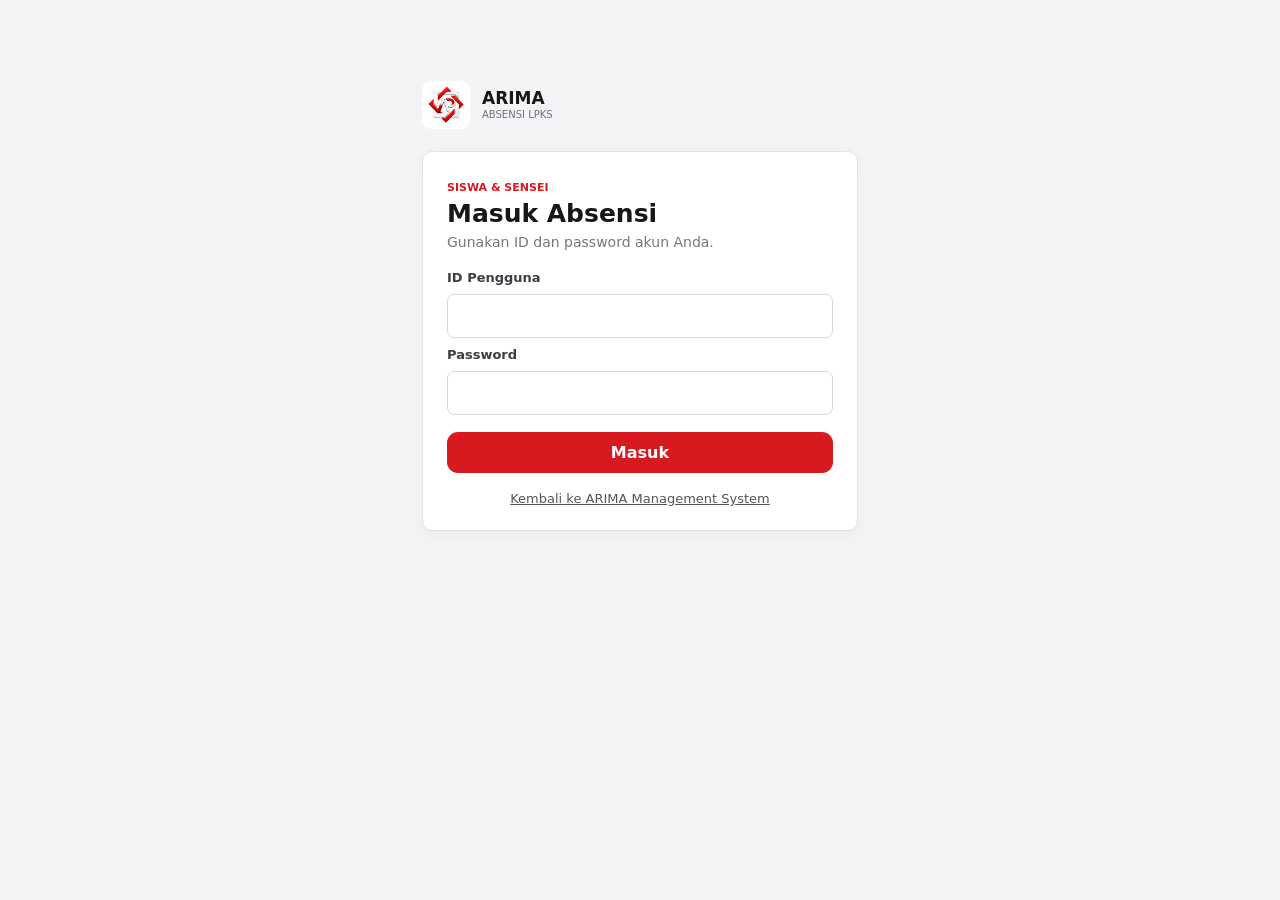
==== attendance.html @ 13499b3e "Add standalone attendance and student invoice sharing" ====
<!doctype html>
<html lang="id">
<head>
<meta charset="utf-8">
<meta name="viewport" content="width=device-width,initial-scale=1">
<title>Absensi — LPKS Arima Persada</title>
<link rel="icon" href="assets/logo.webp">
<link rel="stylesheet" href="css/style.css?v=20261002.10">
</head>
<body class="attendance-app">
<main id="attendance-root"></main>
<script src="js/config.js"></script>
<script>window.ARIMA_TOKEN_KEY = "ARIMA_ATTENDANCE_TOKEN";</script>
<script src="js/api.js?v=20261002.10"></script>
<script src="js/attendance.js?v=20261002.2"></script>
</body>
</html>
---- css/style.css ----
:root{--bg:#0b0b0c;--panel:#151517;--panel2:#1d1d20;--text:#f6f6f6;--muted:#a8a8ad;--line:#303035;--accent:#d71920;--white:#fff;--shadow:0 18px 50px rgba(0,0,0,.25);font-family:Inter,ui-sans-serif,system-ui,-apple-system,BlinkMacSystemFont,"Segoe UI",sans-serif}
*{box-sizing:border-box}body{margin:0;background:#f5f5f5;color:#171717}button,input,select,textarea{font:inherit}.hidden{display:none!important}.muted,.tiny{color:var(--muted)}.tiny{font-size:12px;line-height:1.5}.login-page{min-height:100vh;display:grid;place-items:center;background:radial-gradient(circle at 80% 10%,#303034 0,#111113 38%,#070708 100%);padding:24px}.login-card{width:min(440px,100%);background:rgba(22,22,24,.96);border:1px solid #353539;border-radius:24px;padding:36px;box-shadow:var(--shadow);color:var(--text)}.brand-logo{width:96px;height:96px;object-fit:contain;display:block;margin:0 auto 18px}.eyebrow{font-size:11px;letter-spacing:.16em;text-align:center;color:#bbb;text-transform:uppercase}.login-card h1{text-align:center;margin:8px 0;font-size:30px}.login-card p{text-align:center}.login-card form{display:grid;gap:16px;margin-top:26px}.login-card label{font-size:13px;color:#ddd;display:grid;gap:7px}.login-card input,.field input,.field select,.field textarea{width:100%;border:1px solid var(--line);background:#101012;color:var(--text);border-radius:11px;padding:12px 13px;outline:none}.login-card input:focus,.field input:focus,.field select:focus,.field textarea:focus{border-color:#666}.btn{border:0;border-radius:11px;padding:11px 15px;cursor:pointer;font-weight:700}.btn-primary{background:var(--accent);color:white}.btn-dark{background:#202024;color:#fff}.btn-light{background:#fff;color:#111;border:1px solid #ddd}.btn-danger{background:#8d1015;color:#fff}.alert{padding:11px 13px;border-radius:10px;font-size:13px}.error{background:#3b1114;color:#ffb7bb;border:1px solid #6b1d22}
.shell{min-height:100vh;display:grid;grid-template-columns:245px 1fr}.sidebar{background:var(--bg);color:var(--text);padding:20px 14px;position:sticky;top:0;height:100vh}.side-brand{display:flex;gap:10px;align-items:center;padding:6px 8px 22px}.side-brand img{width:44px;height:44px;object-fit:contain}.side-brand strong{font-size:13px;line-height:1.15}.nav{display:grid;gap:5px}.nav a{color:#c7c7ca;text-decoration:none;padding:11px 12px;border-radius:9px;font-size:14px}.nav a:hover,.nav a.active{background:#202024;color:#fff}.main{min-width:0}.topbar{height:70px;background:#fff;border-bottom:1px solid #e7e7e7;display:flex;align-items:center;justify-content:space-between;padding:0 28px;position:sticky;top:0;z-index:5}.content{padding:28px;max-width:1500px}.page-title{display:flex;justify-content:space-between;gap:15px;align-items:center;margin-bottom:22px}.page-title h1{margin:0;font-size:26px}.page-title p{margin:4px 0 0;color:#777}.cards{display:grid;grid-template-columns:repeat(4,minmax(0,1fr));gap:15px}.card{background:#fff;border:1px solid #e5e5e5;border-radius:16px;padding:18px;box-shadow:0 5px 20px rgba(0,0,0,.03)}.metric{font-size:29px;font-weight:800;margin-top:8px}.section{margin-top:22px}.section-head{display:flex;align-items:center;justify-content:space-between;margin-bottom:12px}.section-head h2{font-size:17px;margin:0}.table-wrap{overflow:auto;background:#fff;border:1px solid #e5e5e5;border-radius:15px}.table{width:100%;border-collapse:collapse;min-width:760px}.table th,.table td{text-align:left;padding:12px 13px;border-bottom:1px solid #eee;font-size:13px}.table th{background:#fafafa;font-size:11px;text-transform:uppercase;letter-spacing:.05em;color:#666}.badge{display:inline-flex;padding:5px 8px;border-radius:99px;background:#eee;font-size:11px;font-weight:700}.toolbar{display:flex;gap:9px;flex-wrap:wrap}.modal-backdrop{position:fixed;inset:0;background:rgba(0,0,0,.55);display:grid;place-items:center;padding:18px;z-index:20}.modal{width:min(700px,100%);background:#fff;border-radius:18px;padding:22px;max-height:90vh;overflow:auto}.form-grid{display:grid;grid-template-columns:repeat(2,minmax(0,1fr));gap:13px}.field{display:grid;gap:6px}.field label{font-size:12px;font-weight:700;color:#555}.field.full{grid-column:1/-1}.modal-actions{display:flex;justify-content:flex-end;gap:8px;margin-top:20px}.toast{position:fixed;right:20px;bottom:20px;background:#111;color:#fff;padding:12px 15px;border-radius:10px;z-index:30}
@media(max-width:1000px){.cards{grid-template-columns:repeat(2,1fr)}}@media(max-width:760px){.shell{grid-template-columns:1fr}.sidebar{position:static;height:auto}.nav{grid-template-columns:repeat(2,1fr)}.topbar{padding:0 16px}.content{padding:18px}.cards{grid-template-columns:1fr}.form-grid{grid-template-columns:1fr}.field.full{grid-column:auto}.page-title{align-items:flex-start;flex-direction:column}}

.arima-layout{min-height:100vh;display:grid;grid-template-columns:245px minmax(0,1fr)}
.sidebar{display:flex;flex-direction:column;min-width:0}
.sidebar-brand{padding:6px 8px 22px}
.brand-title{font-size:18px;font-weight:800}
.brand-subtitle{font-size:12px;color:var(--muted)}
.sidebar-nav{display:grid;gap:5px}
.nav-item{display:flex;align-items:center;gap:10px;width:100%;padding:11px 12px;border:0;border-radius:9px;background:transparent;color:#c7c7ca;text-align:left;font-size:14px;cursor:pointer}
.nav-item:hover,.nav-item.active{background:#202024;color:#fff}
.nav-icon{flex:0 0 22px;text-align:center}
.sidebar-footer{margin-top:auto;padding-top:18px}
.main-area{display:flex;flex-direction:column;min-width:0;min-height:100vh;background:#f5f5f5}
.page-content{width:100%;max-width:1500px;padding:28px;flex:1}
.icon-button{border:0;background:transparent;padding:8px;cursor:pointer}
.table-wrap .data-table{width:100%;border-collapse:collapse;min-width:760px}
.data-table th,.data-table td{text-align:left;padding:12px 13px;border-bottom:1px solid #eee;font-size:13px}
.data-table th{background:#fafafa;font-size:11px;text-transform:uppercase;color:#666}
@media(max-width:760px){.arima-layout{grid-template-columns:1fr}.sidebar{position:static;height:auto}.sidebar-nav{grid-template-columns:repeat(2,minmax(0,1fr))}.sidebar-footer{margin-top:12px}.page-content{padding:18px}.main-area{min-height:0}}
.attendance-form-card .form-grid{align-items:start}
.attendance-form-card .form-group{display:grid;gap:6px;min-width:0}
.attendance-form-card .form-group label{font-size:13px;font-weight:600;color:#333}
.attendance-form-card input,.attendance-form-card select,.attendance-form-card textarea{width:100%;min-height:42px;padding:9px 11px;border:1px solid #d8d8dc;border-radius:6px;background:#fff;color:#171717}
.attendance-form-card textarea{resize:vertical}
.attendance-person{grid-column:1/-1;display:grid;gap:4px;padding:13px 15px;border-left:3px solid var(--accent);background:#f7f7f8;color:#555;font-size:13px}
.attendance-person strong{color:#171717;font-size:16px}
.form-group-wide{grid-column:1/-1}
.form-actions{grid-column:1/-1;display:flex;justify-content:flex-end}
.attendance-id-warning{display:flex;align-items:center;justify-content:space-between;gap:12px;margin-bottom:16px}
.attendance-id-warning .btn{flex:none;background:#fff;color:#8b1318}
.attendance-history h2,.attendance-form-card h2{margin:0;font-size:18px}
@media(max-width:760px){.attendance-id-warning{align-items:stretch;flex-direction:column}.form-group-wide,.attendance-person,.form-actions{grid-column:auto}.form-actions .btn{width:100%}}
.modal-overlay{position:fixed;inset:0;z-index:30;display:grid;place-items:center;padding:20px;background:rgba(16,16,18,.58);overflow-y:auto}
.form-modal-shell{position:relative;width:min(760px,100%);max-height:min(90vh,900px);padding:0;border:1px solid #e2e2e5;border-radius:12px;box-shadow:0 24px 70px rgba(0,0,0,.24);overflow:auto}
.form-modal-header{position:sticky;top:0;z-index:2;display:flex;align-items:center;gap:14px;padding:21px 26px;background:#fff;border-bottom:1px solid #ececef}
.form-modal-heading{min-width:0}
.form-modal-kicker{font-size:10px;font-weight:700;color:var(--accent)}
.form-modal-heading h2{margin:3px 0 2px;font-size:21px}
.form-modal-heading p{margin:0;color:#777;font-size:13px;line-height:1.4}
.modal-close{margin-left:auto;width:34px;height:34px;border:1px solid #e5e5e8;border-radius:7px;background:#fff;color:#555;font-size:21px;cursor:pointer}
.form-modal-fields{padding:22px 26px 25px;gap:17px}
.form-modal-fields .form-group{display:grid;gap:7px;min-width:0}
.form-modal-fields .form-group label{font-size:12px;font-weight:700;color:#404046}
.form-modal-fields .form-group label span{color:var(--accent)}
.form-modal-fields input,.form-modal-fields select,.form-modal-fields textarea{width:100%;min-height:42px;padding:10px 12px;border:1px solid #d8d8dd;border-radius:7px;background:#fff;color:#171717;outline:none}
.form-modal-fields textarea{min-height:76px;resize:vertical}
.form-modal-fields input:focus,.form-modal-fields select:focus,.form-modal-fields textarea:focus{border-color:#c51d25;box-shadow:0 0 0 3px rgba(215,25,32,.1)}
.form-modal-footer{grid-column:1/-1;display:flex;justify-content:flex-end;gap:9px;padding-top:5px;border-top:1px solid #ededf0}
.form-modal-footer .btn{min-width:96px}
.payroll-sensei-field{grid-column:1/-1}
.payroll-sensei-preview{display:grid;gap:8px;padding:13px 15px;border:1px solid #e4e4e7;border-radius:8px;background:#f8f8f9;color:#555;font-size:13px}
.payroll-profile-line{display:flex;align-items:center;justify-content:space-between;gap:12px}
.payroll-profile-line strong{color:#171717;font-size:15px}
.payroll-profile-line span{color:#777;font-size:12px}
.payroll-rate-line{color:#555}
.payroll-preview-stats{display:flex;flex-wrap:wrap;align-items:center;gap:8px;padding-top:8px;border-top:1px solid #e5e5e8}
.payroll-preview-stats span{padding:5px 8px;border-radius:5px;background:#ececef;color:#555;font-size:12px}
.payroll-preview-stats strong{margin-left:auto;color:#171717;font-size:15px}
.payroll-preview-warning{color:#8b1318;font-size:12px;line-height:1.5}
@media(max-width:600px){.modal-overlay{align-items:end;padding:0}.form-modal-shell{width:100%;max-height:94vh;border-radius:12px 12px 0 0}.form-modal-header{padding:17px 18px}.form-modal-fields{grid-template-columns:1fr;padding:18px;gap:14px}.form-modal-footer{grid-column:1}.payroll-sensei-field{grid-column:1}.payroll-preview-stats strong{margin-left:0;width:100%}}
.sidebar-brand{display:flex;align-items:center;gap:11px;padding:6px 8px 22px}
.sidebar-logo{flex:0 0 48px;width:48px;height:48px;display:grid;place-items:center;padding:4px;border-radius:9px;background:#fff}
.sidebar-logo img{display:block;width:100%;height:100%;object-fit:contain}
.brand-copy{display:grid;gap:2px;min-width:0}
.brand-title{font-size:16px;font-weight:800;line-height:1.1;white-space:nowrap}
.brand-subtitle{font-size:10px;line-height:1.2;color:var(--muted);white-space:nowrap}
.setting-info{max-width:900px}
.setting-info .setting-row{padding:13px 0;border-bottom:1px solid #ededf0}
.setting-info .setting-row:last-child{border-bottom:0}
.account-management .section-head{align-items:flex-end}
.account-management .section-head h2{font-size:19px}
.account-management .section-head p{margin:4px 0 0;font-size:13px}
.report-toolbar{display:flex;align-items:center;gap:10px;margin:0 0 18px;padding:13px 15px;border:1px solid #e5e5e8;border-radius:8px;background:#fff}
.report-toolbar label{font-size:13px;font-weight:700}
.report-toolbar input{min-height:38px;padding:7px 10px;border:1px solid #d8d8dd;border-radius:6px;background:#fff}
.report-toolbar .btn{margin-left:auto}
.report-metrics .card{min-width:0}
.report-metrics .metric{font-size:23px;overflow-wrap:anywhere}
.report-cashflow-row{display:flex;align-items:center;justify-content:space-between;gap:20px}
.report-cashflow-row>div{display:grid;gap:6px}
.report-cashflow-row strong{font-size:18px}
.report-positive{color:#14734b}
.report-negative{color:#b4232c}
.report-ledger .section-head h2{font-size:16px}
.account-person-preview{grid-column:1/-1;display:grid;gap:5px;padding:12px 14px;border-left:3px solid var(--accent);background:#f7f7f8;color:#555;font-size:13px}
.account-person-preview strong{color:#171717;font-size:15px}
.billing-lookup{padding:20px}
.billing-search-form{display:grid;grid-template-columns:minmax(0,1fr) auto;align-items:end;gap:12px}
.billing-search-form>div{display:grid;gap:7px}
.billing-search-form label{font-size:13px;font-weight:700}
.billing-search-form input{width:100%;min-height:44px;padding:10px 12px;border:1px solid #d8d8dd;border-radius:7px;background:#fff}
.billing-search-form .btn{min-height:44px}
.billing-lookup>.tiny{margin:10px 0 0}
.billing-student-card{display:flex;align-items:center;justify-content:space-between;gap:18px}
.billing-student-card h2{margin:5px 0;font-size:20px}
.billing-label{font-size:10px;font-weight:800;color:var(--accent)}
.billing-contact{display:grid;gap:5px;text-align:right;font-size:13px}
.billing-empty-state{display:grid;gap:6px;color:#555}
.billing-empty-state strong{color:#222}
.billing-invoice-list .table-actions{flex-wrap:wrap}
.nav-link{text-decoration:none}
.attendance-login-link{display:block;margin-top:12px;text-align:center}
.attendance-app{min-height:100vh;background:#f3f4f5;color:#171717}
.attendance-shell{width:min(760px,100%);margin:0 auto;padding:28px 22px 40px}
.attendance-login-shell{width:min(480px,100%);padding-top:9vh}
.attendance-brand{display:flex;align-items:center;gap:12px;margin-bottom:22px}
.attendance-brand img{width:48px;height:48px;padding:4px;border-radius:9px;background:#fff;object-fit:contain}
.attendance-brand div{display:grid;gap:2px}
.attendance-brand strong{font-size:17px;line-height:1.1}
.attendance-brand span{font-size:10px;color:#717179;line-height:1.2}
.attendance-logout{margin-left:auto}
.attendance-panel{margin-bottom:16px;padding:24px;border:1px solid #e2e2e5;border-radius:10px;background:#fff;box-shadow:0 5px 18px rgba(0,0,0,.035)}
.attendance-login-panel h1,.attendance-welcome h1{margin:4px 0 6px;font-size:25px}
.attendance-muted{margin:0;color:#777;font-size:14px}
.attendance-kicker{font-size:11px;font-weight:800;color:var(--accent)}
.attendance-form{display:grid;gap:9px;margin-top:20px}
.attendance-form label{font-size:13px;font-weight:700;color:#3e3e44}
.attendance-form input,.attendance-form select,.attendance-form textarea{width:100%;min-height:44px;padding:10px 12px;border:1px solid #d8d8dd;border-radius:7px;background:#fff;color:#171717}
.attendance-form textarea{resize:vertical}
.attendance-submit{width:100%;margin-top:8px}
.attendance-back-link{display:block;margin-top:18px;color:#555;text-align:center;font-size:13px}
.attendance-alert,.attendance-error{padding:11px 12px;border:1px solid #e9b9bc;border-radius:7px;background:#fff3f3;color:#8b1318;font-size:13px}
.attendance-identity{display:flex;flex-wrap:wrap;gap:8px;margin-top:15px}
.attendance-identity span{padding:7px 10px;border-radius:6px;background:#f2f2f4;color:#626268;font-size:12px}
.attendance-identity strong{margin-left:4px;color:#222}
.attendance-section-heading{display:flex;align-items:center;justify-content:space-between;gap:12px}
.attendance-section-heading h2{margin:4px 0 0;font-size:19px}
.attendance-saved{padding:6px 9px;border-radius:6px;background:#eaf5ef;color:#19724d;font-size:12px;font-weight:700}
.attendance-form-row{display:grid;grid-template-columns:1fr 1fr;gap:14px}
.attendance-form-row>div{display:grid;gap:8px}
.attendance-note{margin:0;padding:10px 12px;border-left:3px solid var(--accent);background:#f8f8f9;color:#666;font-size:12px;line-height:1.5}
.attendance-footer{margin:0;color:#777;text-align:center;font-size:12px}
@media(max-width:600px){.attendance-shell{padding:18px 14px 30px}.attendance-login-shell{padding-top:6vh}.attendance-panel{padding:18px}.attendance-form-row{grid-template-columns:1fr}.attendance-section-heading{align-items:flex-start;flex-direction:column}}
@media(max-width:760px){.report-toolbar{align-items:stretch;flex-direction:column}.report-toolbar .btn{margin-left:0}.report-cashflow-row{align-items:flex-start;flex-direction:column}.account-management .section-head{align-items:flex-start;flex-direction:column}.billing-search-form{grid-template-columns:1fr}.billing-search-form .btn{width:100%}.billing-student-card{align-items:flex-start;flex-direction:column}.billing-contact{text-align:left}}
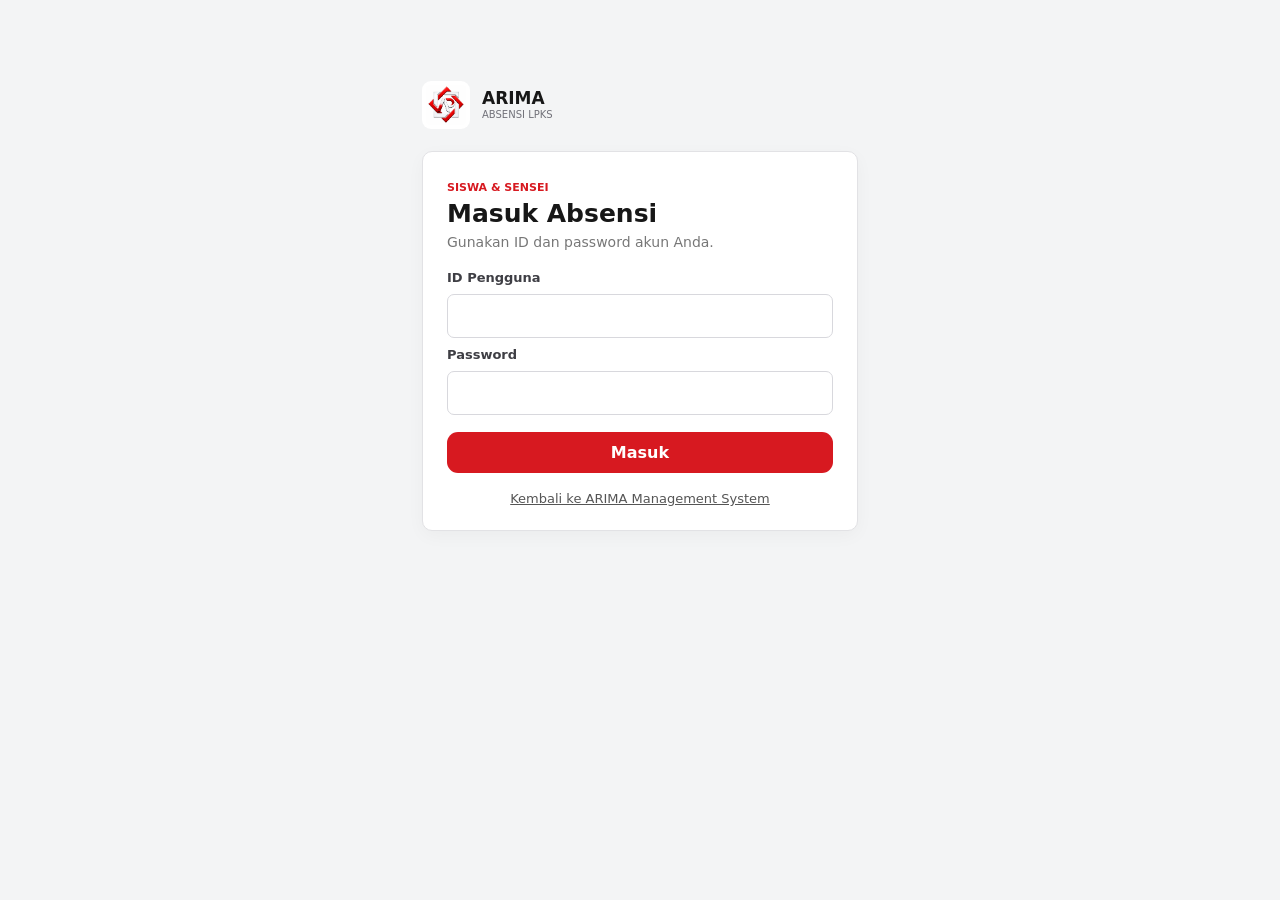
==== commit f5f5c014: "Update attendance.html" ====
--- a/attendance.html
+++ b/attendance.html
@@ -5,13 +5,13 @@
 <meta name="viewport" content="width=device-width,initial-scale=1">
 <title>Absensi — LPKS Arima Persada</title>
 <link rel="icon" href="assets/logo.webp">
-<link rel="stylesheet" href="css/style.css?v=20261002.10">
+<link rel="stylesheet" href="css/style.css?v=20261011.1">
 </head>
 <body class="attendance-app">
 <main id="attendance-root"></main>
 <script src="js/config.js"></script>
 <script>window.ARIMA_TOKEN_KEY = "ARIMA_ATTENDANCE_TOKEN";</script>
 <script src="js/api.js?v=20261002.10"></script>
-<script src="js/attendance.js?v=20261002.2"></script>
+<script src="js/attendance.js?v=20261011.1"></script>
 </body>
 </html>
--- a/css/style.css
+++ b/css/style.css
@@ -135,3 +135,9 @@
 .attendance-footer{margin:0;color:#777;text-align:center;font-size:12px}
 @media(max-width:600px){.attendance-shell{padding:18px 14px 30px}.attendance-login-shell{padding-top:6vh}.attendance-panel{padding:18px}.attendance-form-row{grid-template-columns:1fr}.attendance-section-heading{align-items:flex-start;flex-direction:column}}
 @media(max-width:760px){.report-toolbar{align-items:stretch;flex-direction:column}.report-toolbar .btn{margin-left:0}.report-cashflow-row{align-items:flex-start;flex-direction:column}.account-management .section-head{align-items:flex-start;flex-direction:column}.billing-search-form{grid-template-columns:1fr}.billing-search-form .btn{width:100%}.billing-student-card{align-items:flex-start;flex-direction:column}.billing-contact{text-align:left}}
+.finance-toolbar{margin:0 0 16px;padding:14px 16px;border:1px solid #e5e5e5;border-radius:10px;background:#fff}
+.finance-toolbar input{min-height:40px;padding:8px 10px;border:1px solid #d8d8dd;border-radius:7px;background:#fff}
+.finance-summary{margin-bottom:18px}
+.finance-income,.report-positive{color:#18794e}
+.finance-expense,.report-negative{color:#a71920}
+.finance-summary .metric{font-size:24px}
